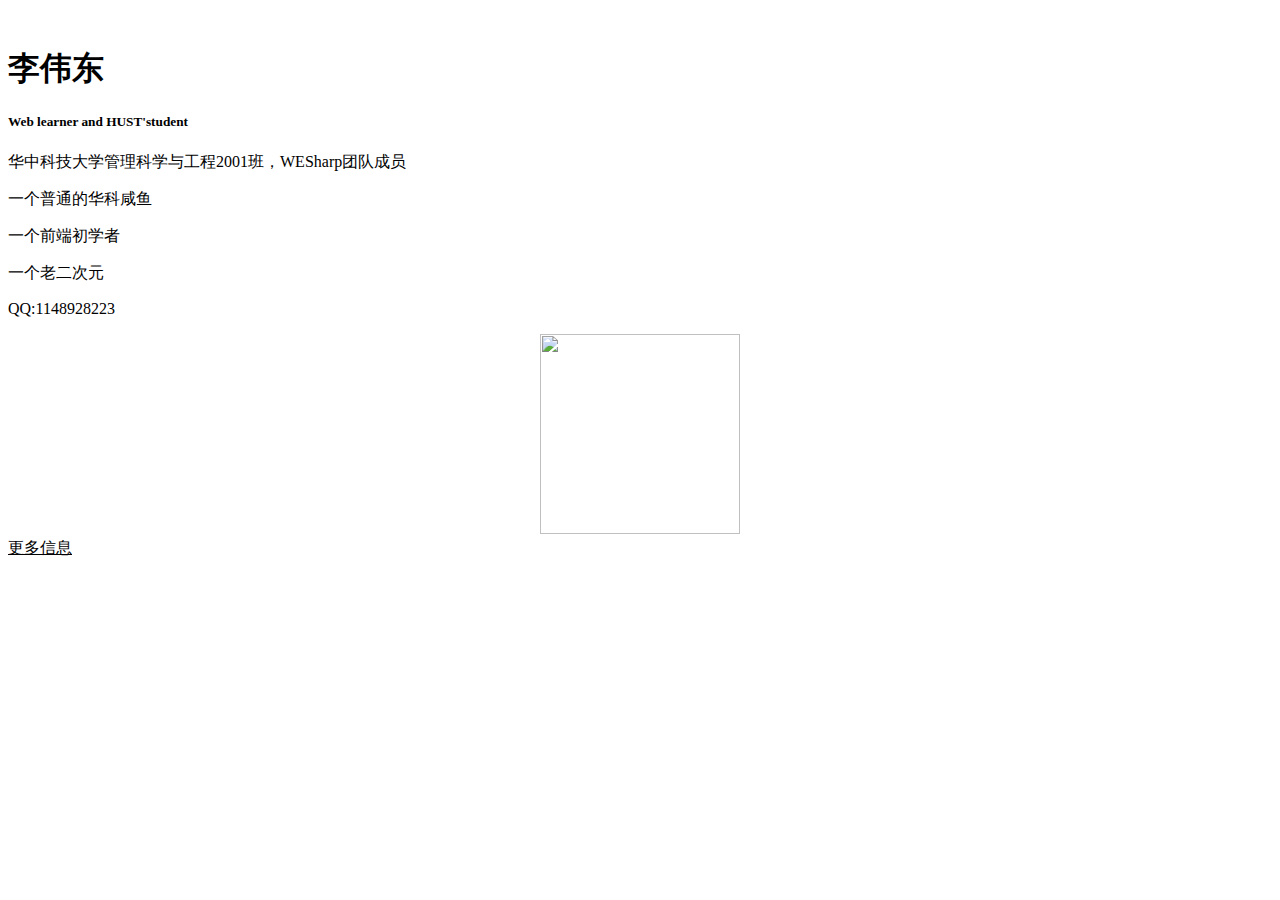
==== index.html @ 69776cd5 "Create index.html" ====
<!DOCTYPE html>
<html lang="en">
<head>
    <meta charset="UTF-8">
    <link rel="stylesheet" href="style.css">
    <title></title>
    <style type="text/css">
        a:link{
            color: black;
        }
    </style>
</head>
<body>
<div class="box">
    <img src="头像.jpg" alt="" class="box-img">
    <h1>李伟东</h1>
    <h5>Web learner and HUST'student</h5>
    <p>华中科技大学管理科学与工程2001班，WESharp团队成员</p>
    <p>一个普通的华科咸鱼</p>
    <p>一个前端初学者</p>
    <p>一个老二次元</p>
    <p>QQ:1148928223</p>
</ul>
</div>
<div align="center"><img src="微信.jpg" height="200" width="200" >
</div>
<div id="inf">
    <a href="more%20inf.html">更多信息</a>
</div>
</body>
</html>
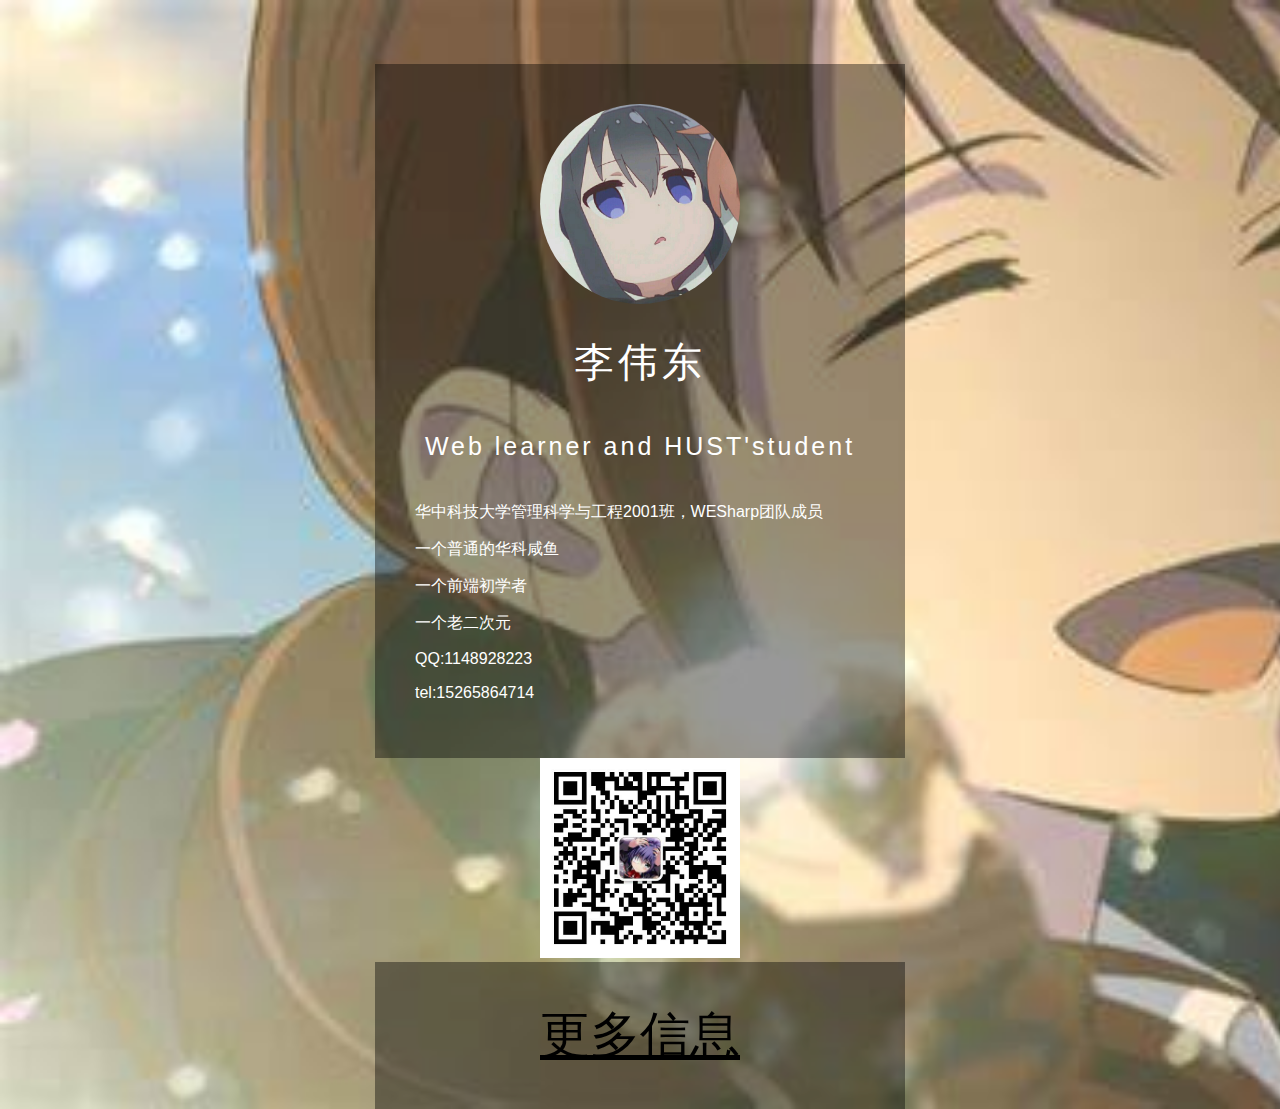
==== commit bf5f44d8: "Update index.html" ====
--- a/index.html
+++ b/index.html
@@ -20,6 +20,7 @@
     <p>一个前端初学者</p>
     <p>一个老二次元</p>
     <p>QQ:1148928223</p>
+    <p>tel:15265864714</p>
 </ul>
 </div>
 <div align="center"><img src="微信.jpg" height="200" width="200" >
--- a/style.css
+++ b/style.css
@@ -0,0 +1,48 @@
+body{
+    margin: 0;
+    padding: 0;
+    background: url(OIP.jpg) no-repeat;
+    background-size: cover ;
+}
+.box{
+    width: 450px;
+    background: rgba(0,0,0,0.4);
+    padding: 40px;
+    text-align:center ;
+    margin: auto;
+    margin-top: 5%;
+    color: white;
+    font-family: 'Century Gothic', sans-serif;
+}
+.box-img{
+    border-radius: 50%;
+    width:200px;
+    height: 200px;
+}
+.box h1{
+    font-size: 40px;
+    letter-spacing: 4px;
+    font-weight: 100;
+}
+.box h5{
+    font-size: 25px;
+    letter-spacing: 3px;
+    font-weight: 100;
+}
+.box p{
+    text-align: justify;
+}
+#inf{
+    width: 450px;
+    background: rgba(0,0,0,0.4);
+    padding: 40px;
+    text-align:center ;
+    margin: auto;
+    margin-top: 0;
+    color: white;
+    font-family: 'Century Gothic', sans-serif;
+    font-size: 50px;
+    font
+}
+
+
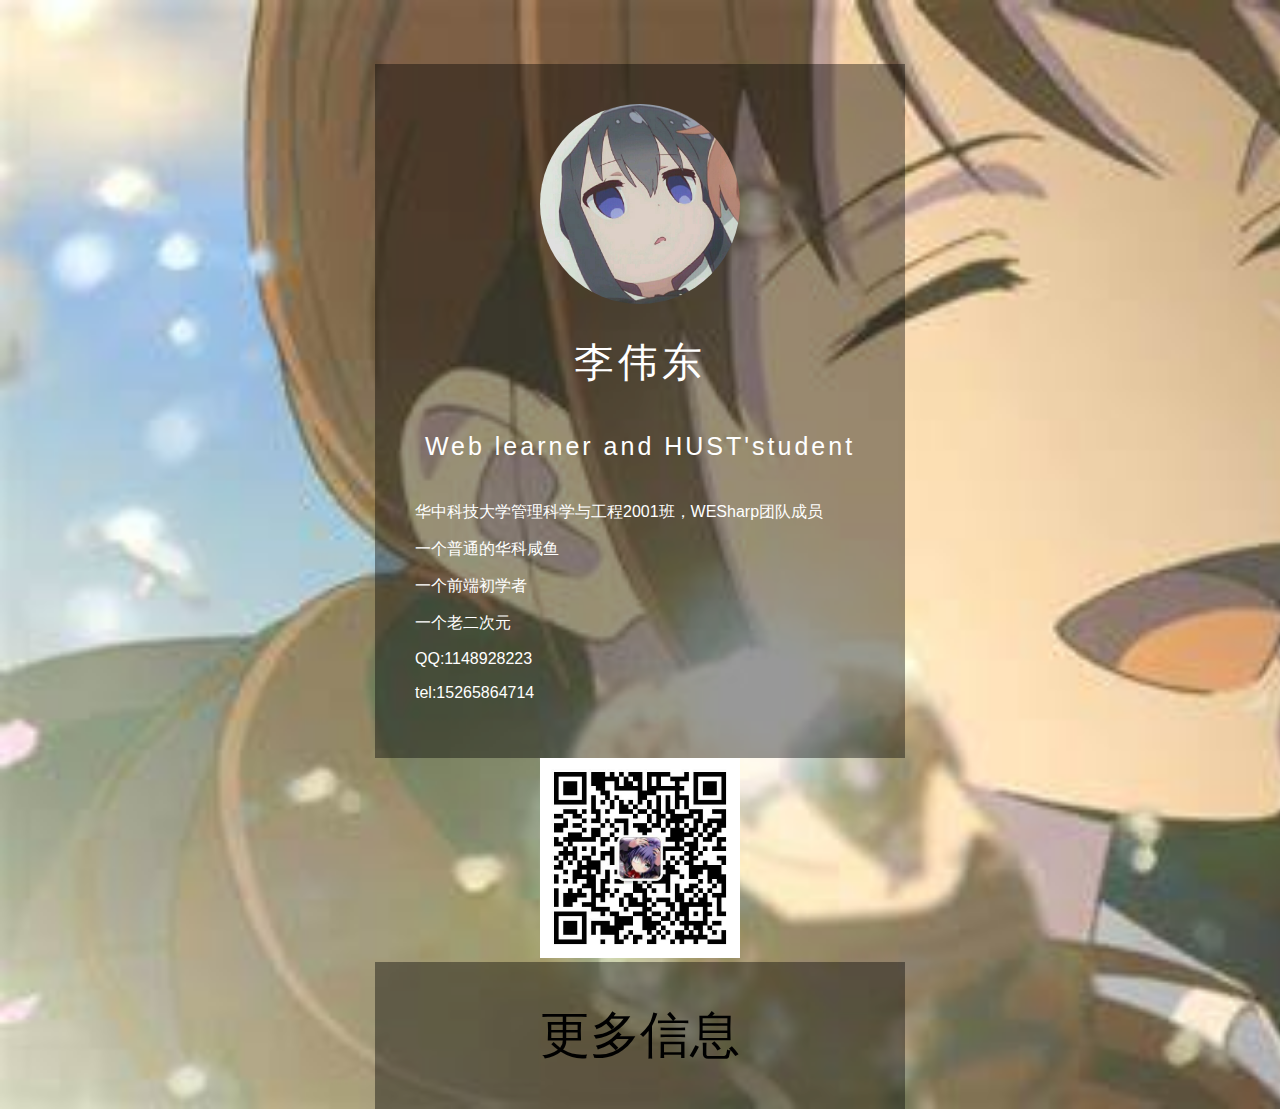
==== commit 450c49b3: "Update index.html" ====
--- a/index.html
+++ b/index.html
@@ -5,6 +5,8 @@
     <link rel="stylesheet" href="style.css">
     <title></title>
     <style type="text/css">
+        a{ text-decoration:none}
+        a:hover{ text-decoration:none}
         a:link{
             color: black;
         }
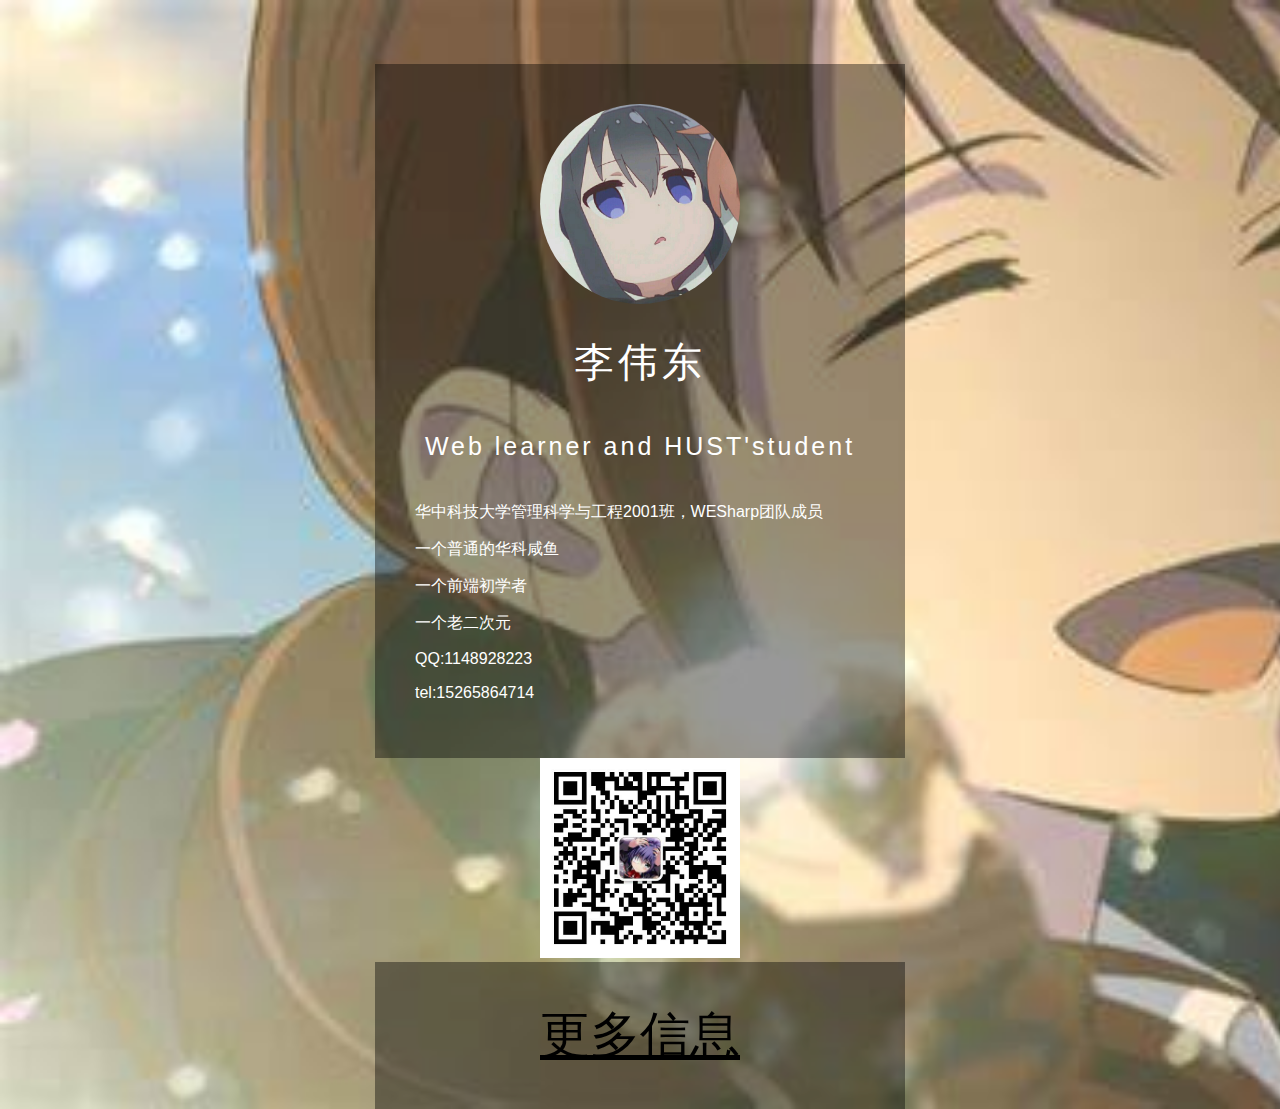
==== commit 0b6168f4: "Update index.html" ====
--- a/index.html
+++ b/index.html
@@ -5,10 +5,10 @@
     <link rel="stylesheet" href="style.css">
     <title></title>
     <style type="text/css">
-        a{ text-decoration:none}
-        a:hover{ text-decoration:none}
+        a{ text-decoration:none color:black}
+        a:hover{ text-decoration:none color:black}
         a:link{
-            color: black;
+            color: black
         }
     </style>
 </head>
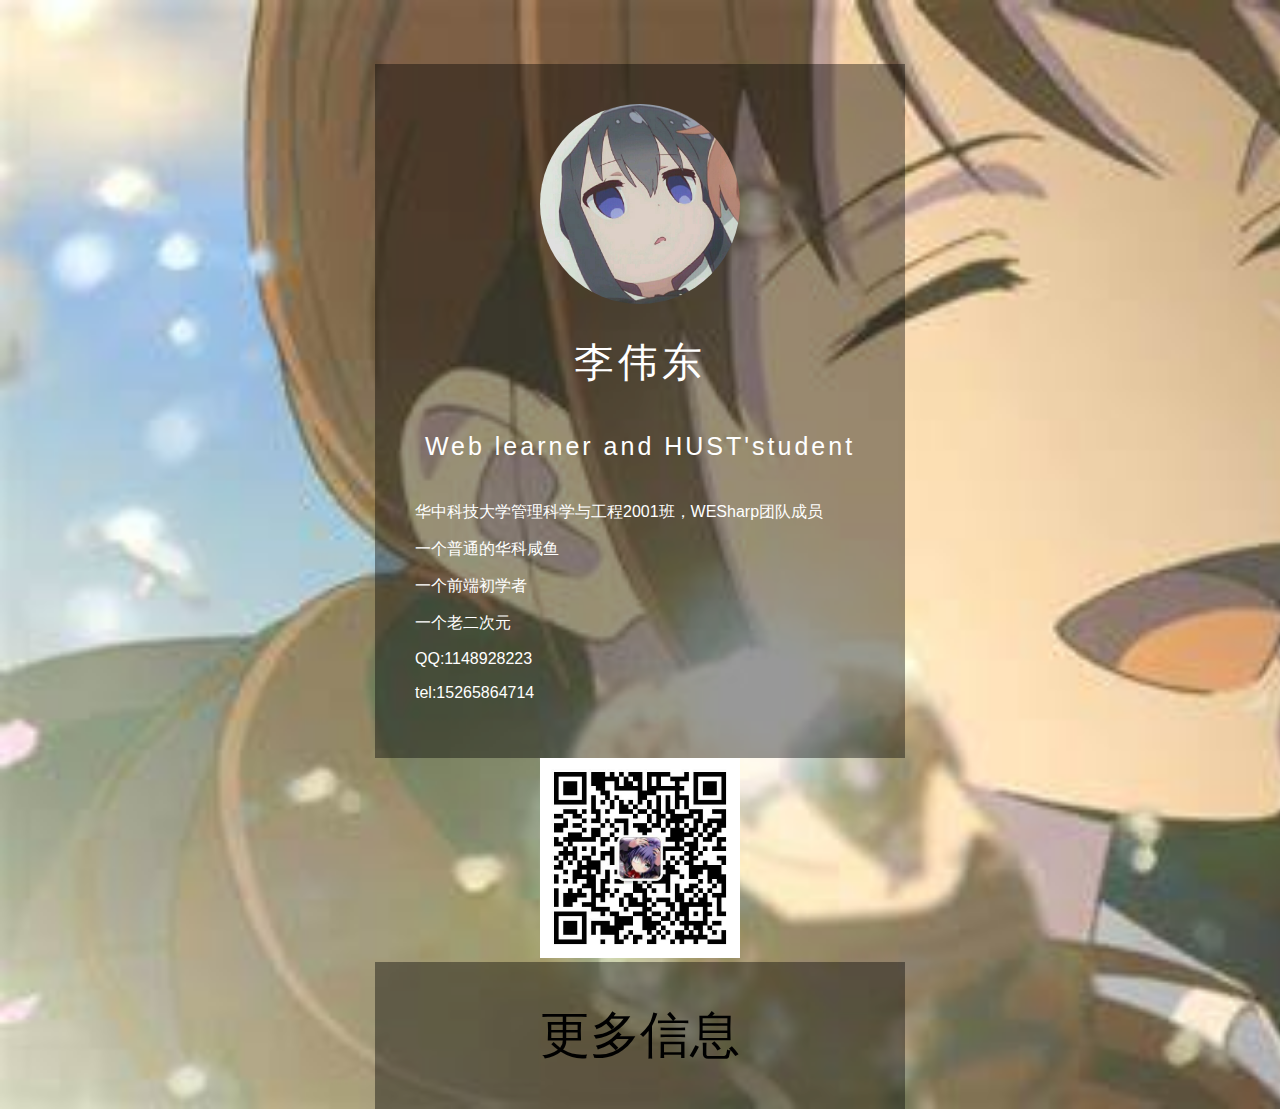
==== commit 171b700c: "Update index.html" ====
--- a/index.html
+++ b/index.html
@@ -5,10 +5,10 @@
     <link rel="stylesheet" href="style.css">
     <title></title>
     <style type="text/css">
-        a{ text-decoration:none color:black}
-        a:hover{ text-decoration:none color:black}
+        a{ text-decoration:none;color:black}
+        a:hover{ text-decoration:none;color:black}
         a:link{
-            color: black
+            color:black
         }
     </style>
 </head>
